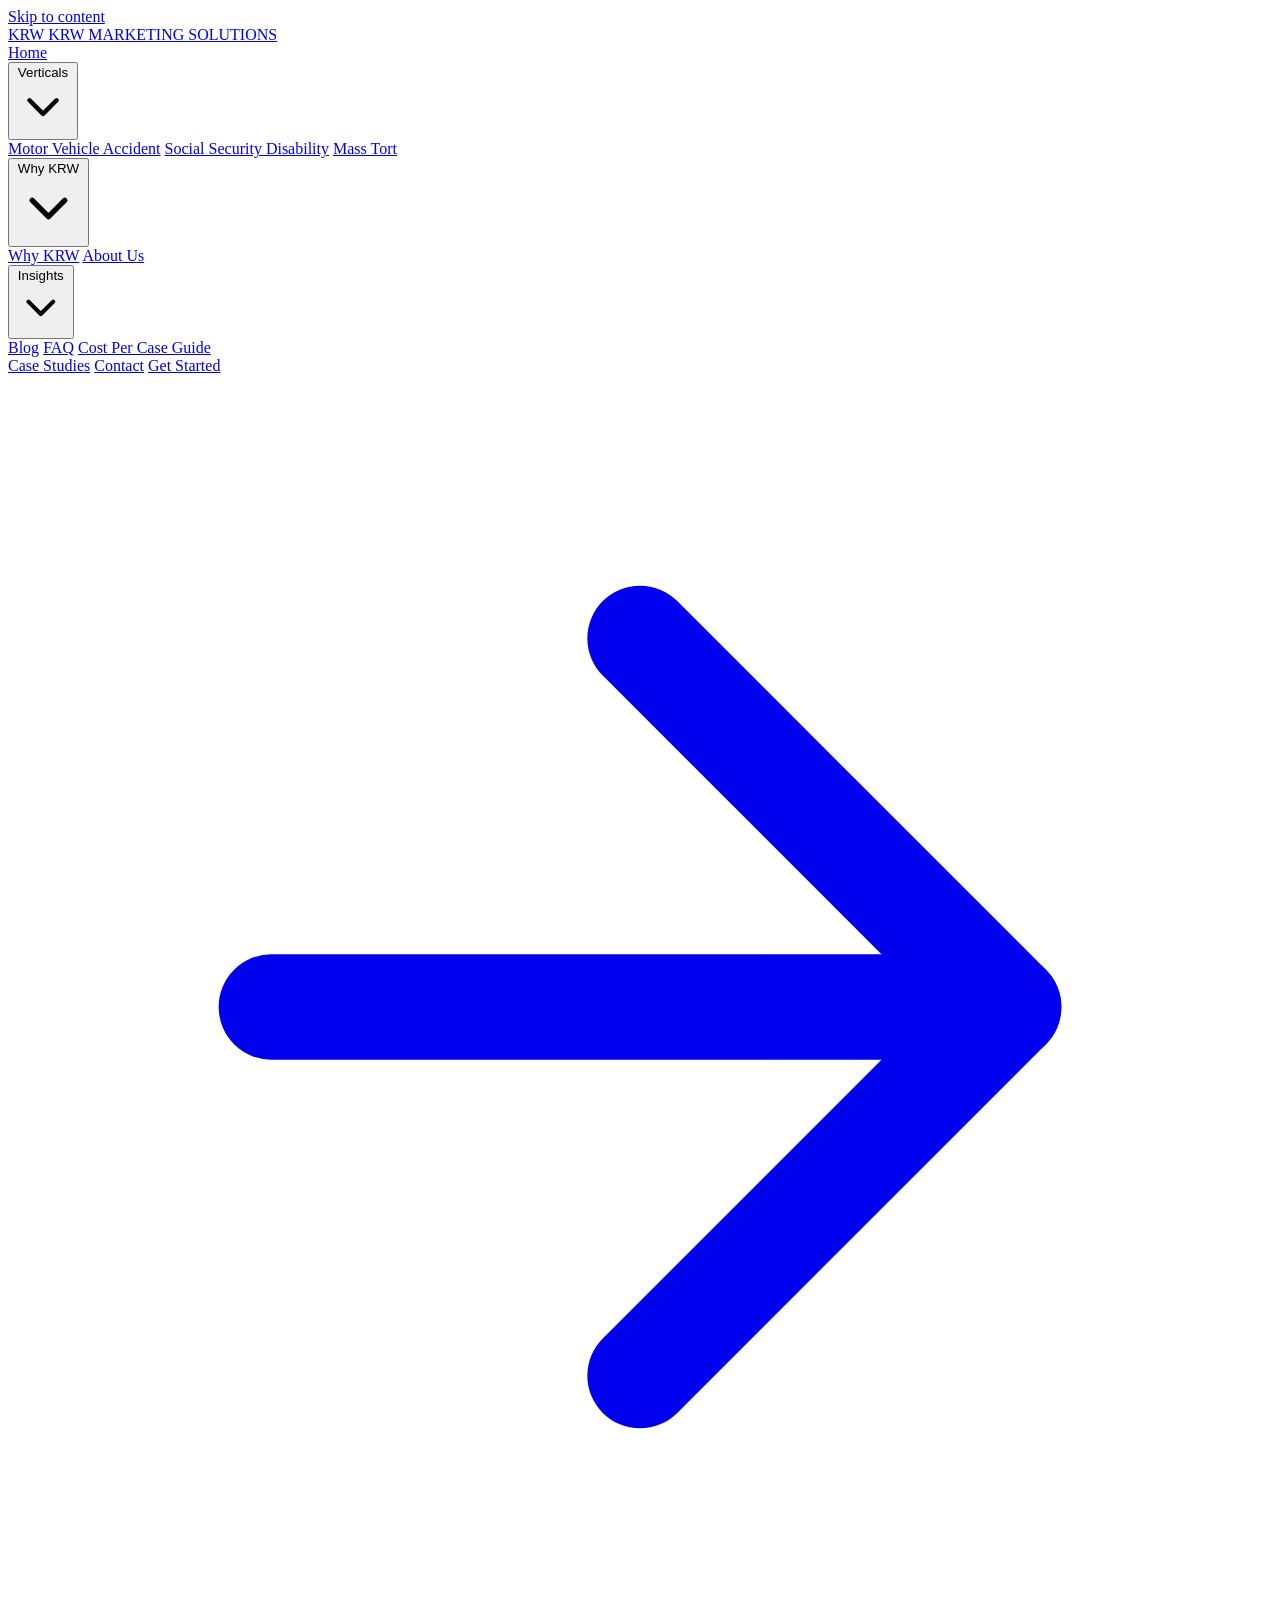
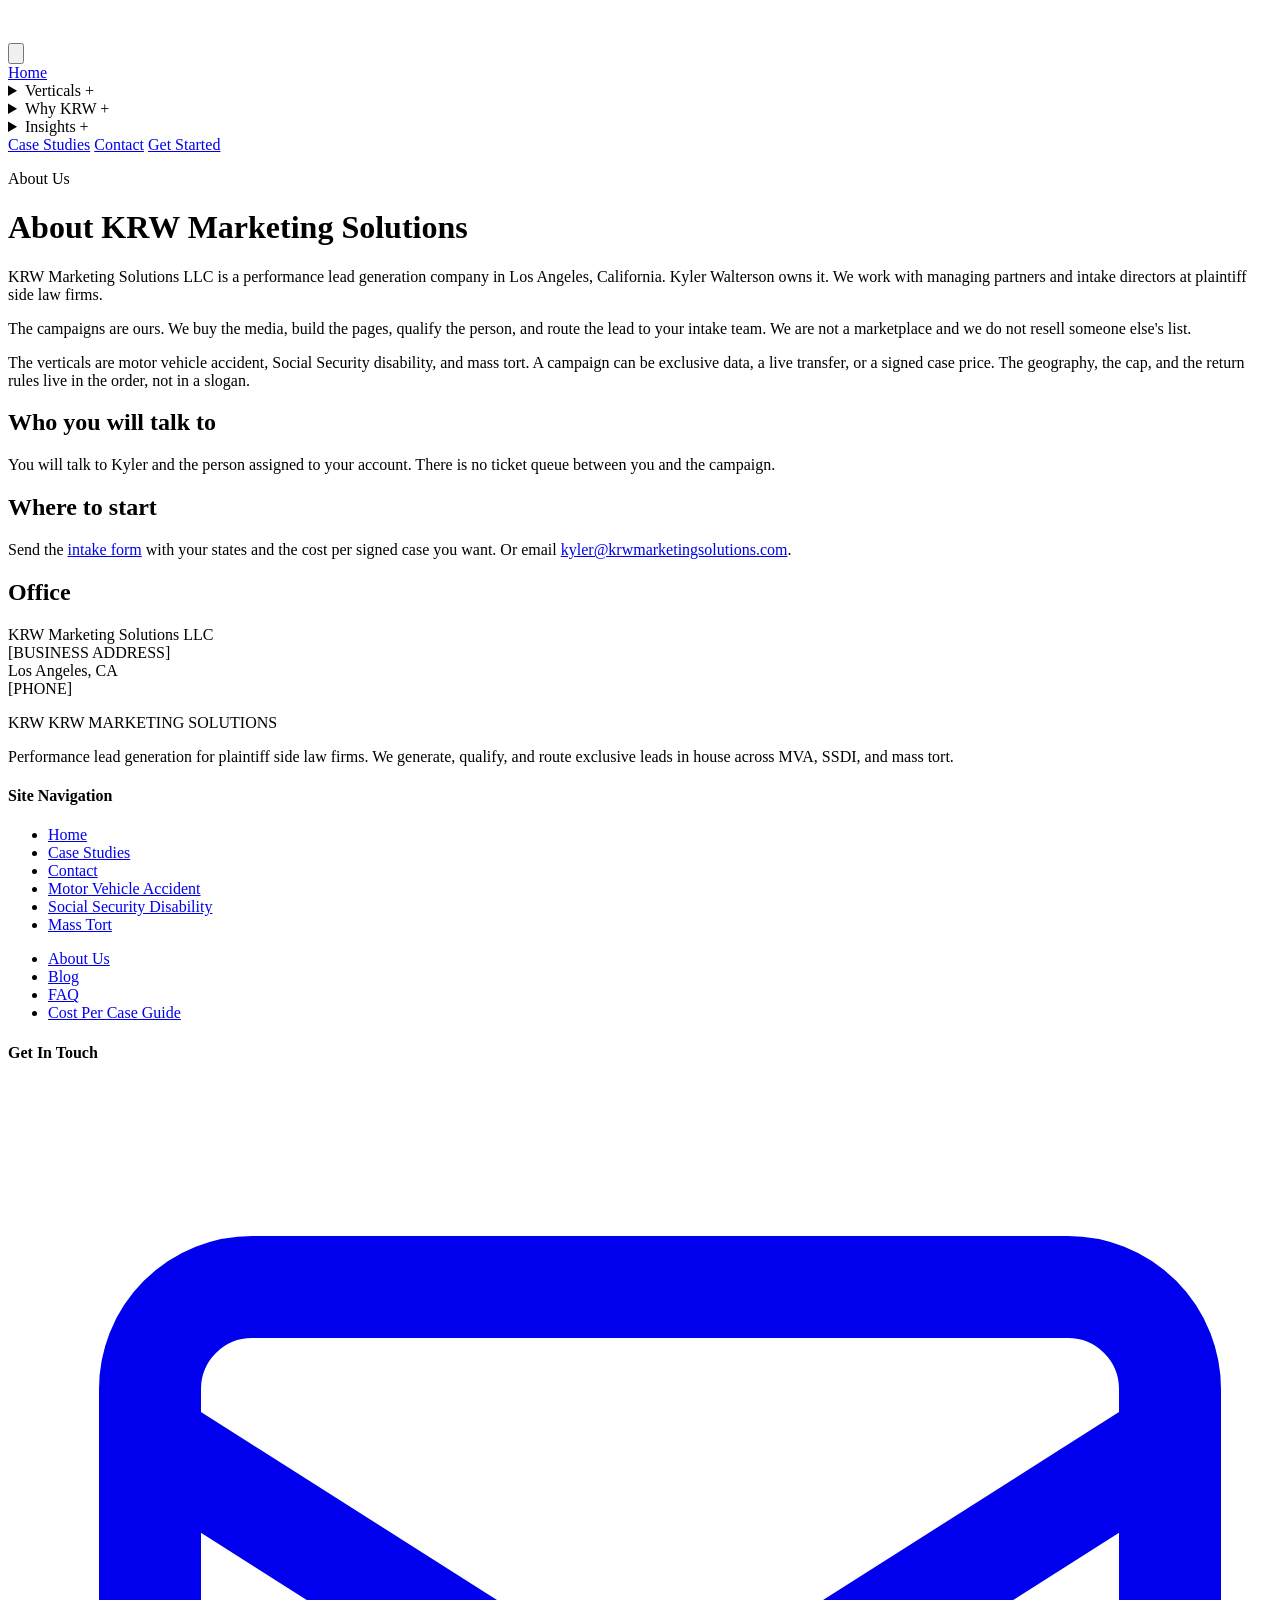
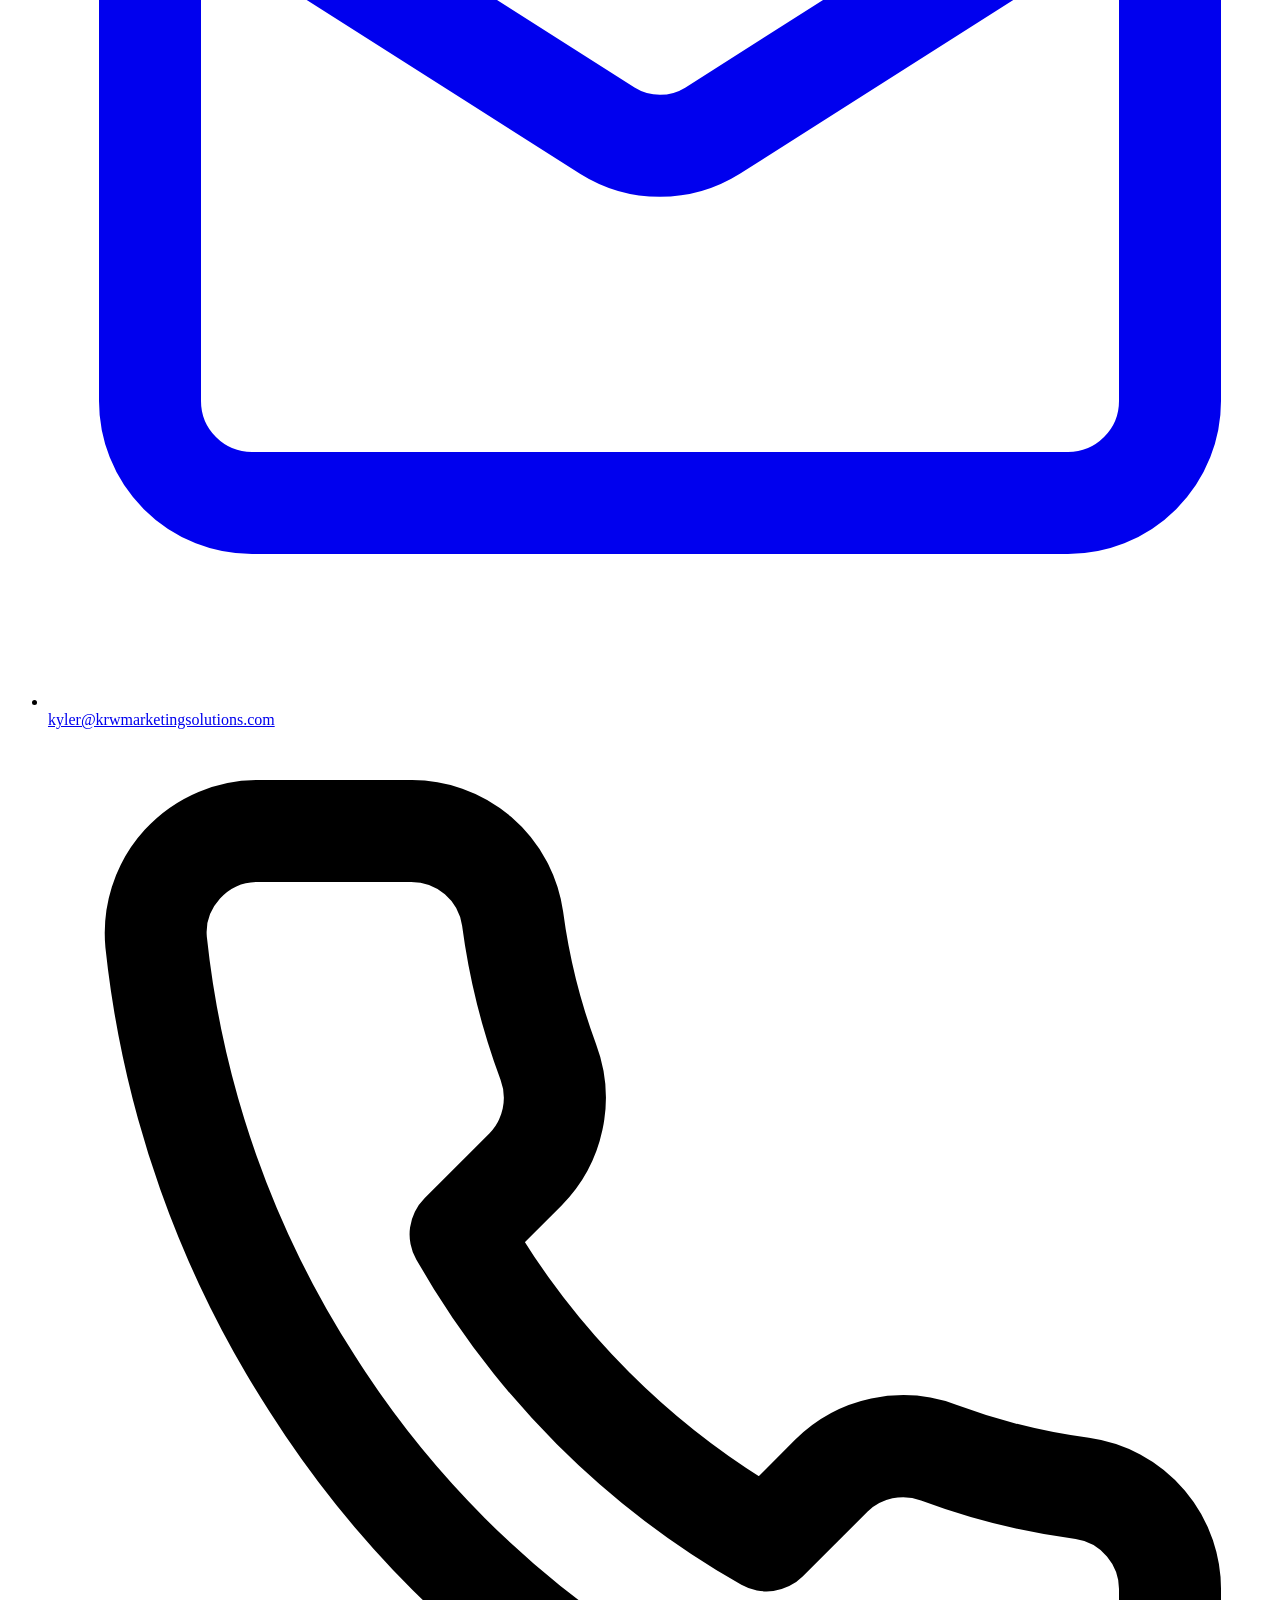
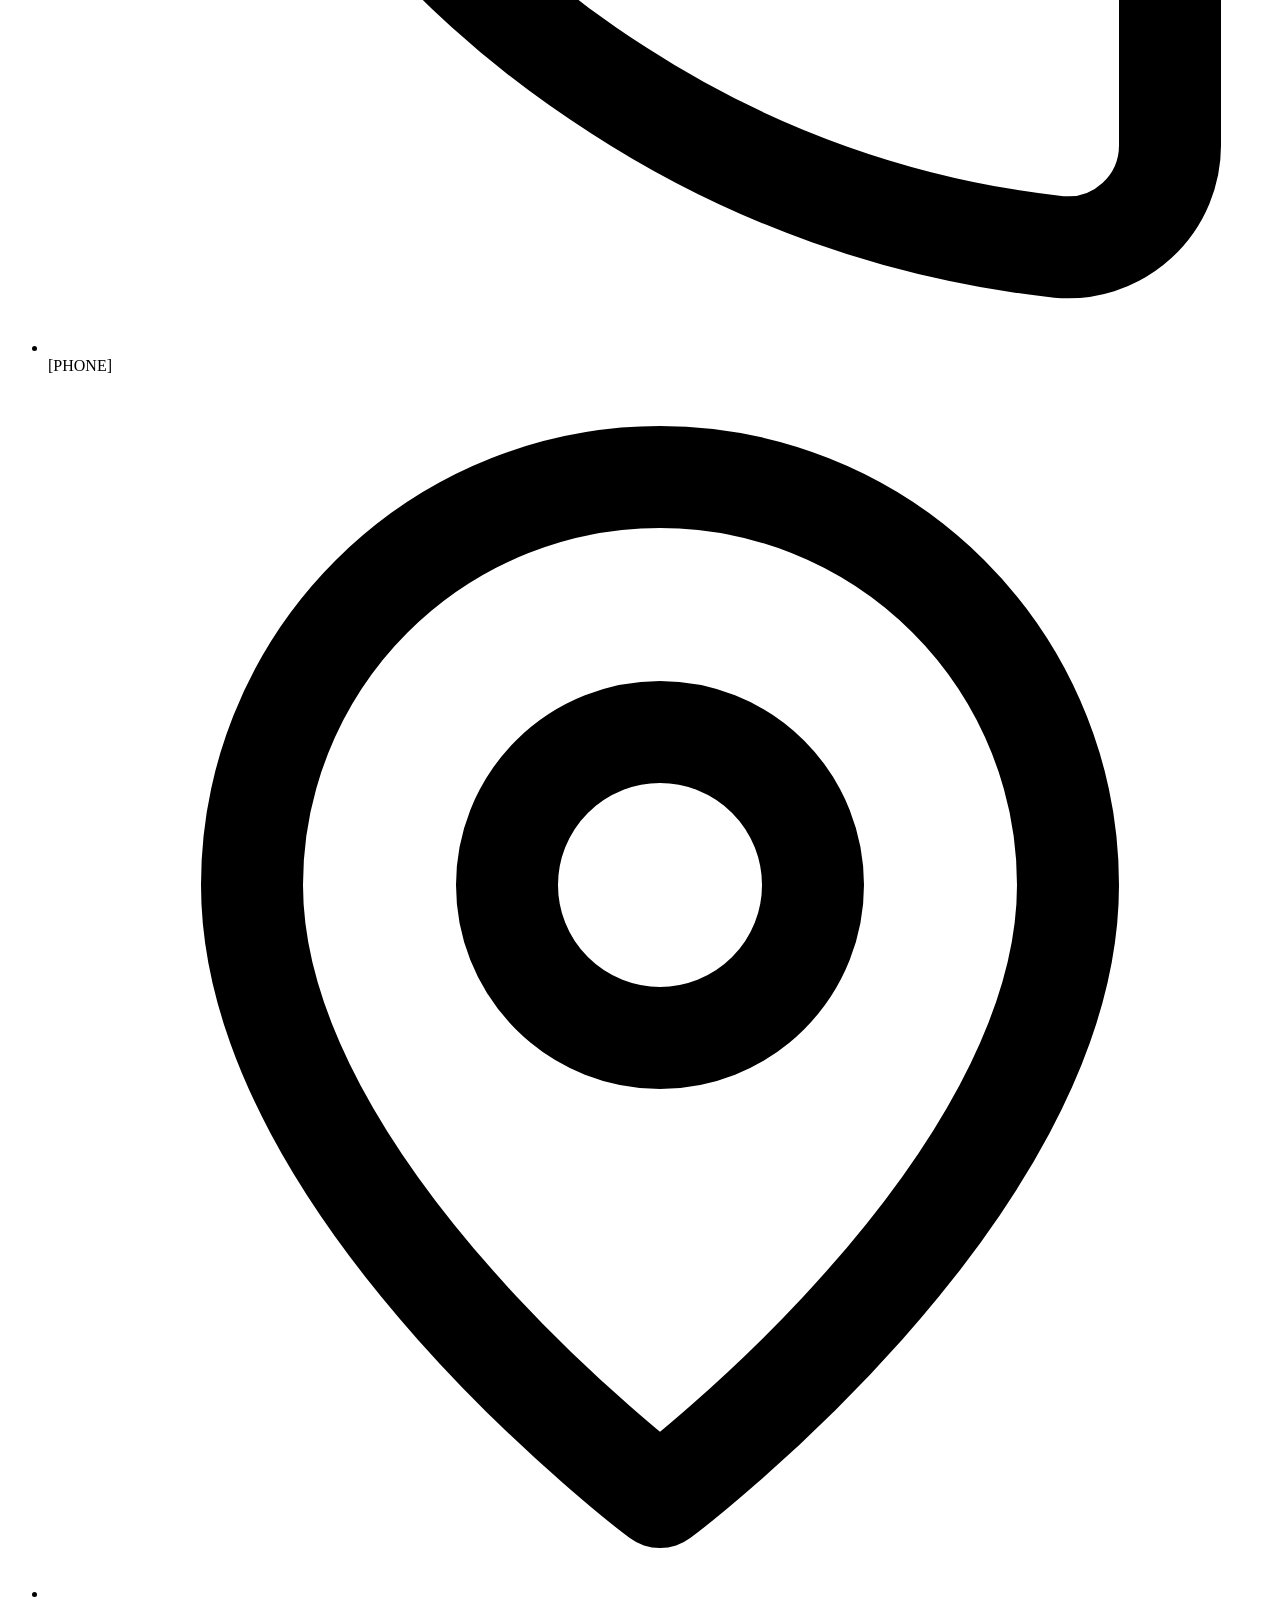
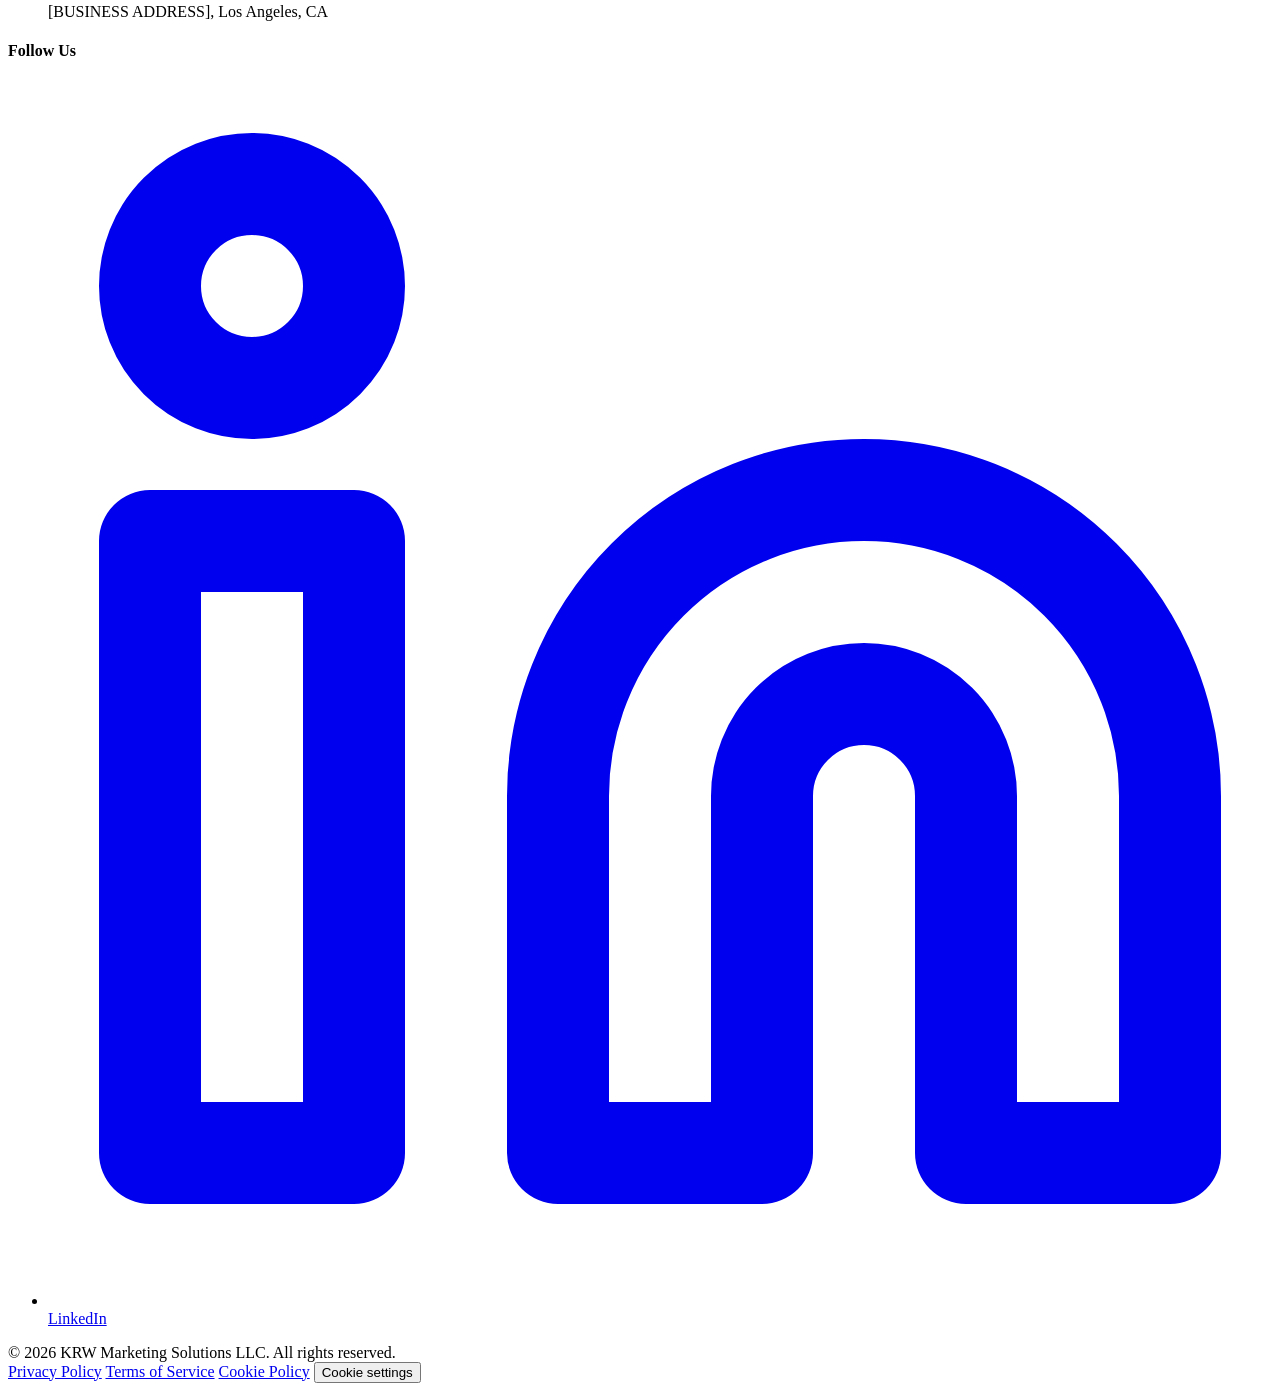
==== site/about/index.html @ 73160938 "Upgrade the live KRW site with real pages, intake, and tracking. Keep the published homepage design " ====
<!DOCTYPE html>
<html lang="en">
<head>
  <meta charset="UTF-8">
  <meta name="viewport" content="width=device-width, initial-scale=1.0">
  <title>About Us | KRW Marketing Solutions</title>
  <meta name="description" content="KRW Marketing Solutions LLC generates exclusive leads for plaintiff side law firms from Los Angeles.">
  <meta name="author" content="KRW Marketing Solutions LLC">
  <meta name="robots" content="index,follow">
  <link rel="canonical" href="https://krwmarketingsolutions.com/about/">
  <meta property="og:type" content="website">
  <meta property="og:site_name" content="KRW Marketing Solutions">
  <meta property="og:title" content="About Us | KRW Marketing Solutions">
  <meta property="og:description" content="KRW Marketing Solutions LLC generates exclusive leads for plaintiff side law firms from Los Angeles.">
  <meta property="og:url" content="https://krwmarketingsolutions.com/about/">
  <meta property="og:image" content="https://krwmarketingsolutions.com/og-image.png">
  <meta property="og:image:width" content="1200">
  <meta property="og:image:height" content="630">
  <meta property="og:image:alt" content="KRW Marketing Solutions">
  <meta name="twitter:card" content="summary_large_image">
  <meta name="twitter:title" content="About Us | KRW Marketing Solutions">
  <meta name="twitter:description" content="KRW Marketing Solutions LLC generates exclusive leads for plaintiff side law firms from Los Angeles.">
  <meta name="twitter:image" content="https://krwmarketingsolutions.com/og-image.png">
  <meta name="twitter:image:alt" content="KRW Marketing Solutions">
  <meta name="theme-color" content="#12261B">
  <link rel="icon" href="/favicon.ico" sizes="any">
  <link rel="icon" href="/favicon.svg" type="image/svg+xml">
  <link rel="icon" type="image/png" sizes="32x32" href="/favicon-32.png">
  <link rel="icon" type="image/png" sizes="16x16" href="/favicon-16.png">
  <link rel="apple-touch-icon" href="/apple-touch-icon.png">
  <link rel="preconnect" href="https://fonts.googleapis.com">
  <link rel="preconnect" href="https://fonts.gstatic.com" crossorigin>
  <link href="https://fonts.googleapis.com/css2?family=Cormorant+Garamond:ital,wght@0,500;0,600;0,700;1,500;1,600&family=Inter:wght@400;500;600&display=swap" rel="stylesheet">
  <link rel="stylesheet" href="/css/site.css">
  <script type="application/ld+json">
{
  "@context": "https://schema.org",
  "@graph": [
    {
      "@type": "Organization",
      "@id": "https://krwmarketingsolutions.com/#organization",
      "name": "KRW Marketing Solutions LLC",
      "url": "https://krwmarketingsolutions.com/",
      "email": "kyler@krwmarketingsolutions.com",
      "telephone": "[PHONE]",
      "logo": "https://krwmarketingsolutions.com/apple-touch-icon.png",
      "image": "https://krwmarketingsolutions.com/og-image.png",
      "address": {
        "@type": "PostalAddress",
        "streetAddress": "[BUSINESS ADDRESS]",
        "addressLocality": "Los Angeles",
        "addressRegion": "CA",
        "addressCountry": "US"
      },
      "founder": {
        "@type": "Person",
        "name": "Kyler Walterson"
      },
      "sameAs": [
        "https://www.linkedin.com/in/kyler-w-36794b117/"
      ]
    },
    {
      "@type": "ProfessionalService",
      "@id": "https://krwmarketingsolutions.com/#service",
      "name": "KRW Marketing Solutions LLC",
      "url": "https://krwmarketingsolutions.com/",
      "image": "https://krwmarketingsolutions.com/og-image.png",
      "email": "kyler@krwmarketingsolutions.com",
      "telephone": "[PHONE]",
      "parentOrganization": {
        "@id": "https://krwmarketingsolutions.com/#organization"
      },
      "address": {
        "@type": "PostalAddress",
        "streetAddress": "[BUSINESS ADDRESS]",
        "addressLocality": "Los Angeles",
        "addressRegion": "CA",
        "addressCountry": "US"
      },
      "areaServed": {
        "@type": "Country",
        "name": "United States"
      },
      "description": "Performance lead generation for plaintiff side law firms in motor vehicle accident, Social Security disability, and mass tort."
    }
  ]
}
</script>
</head>
<body>
  <a class="skip" href="#content">Skip to content</a>
  <nav class="nav" aria-label="Primary">
    <div class="container">
      <div class="nav__inner">
        <a class="brand" href="/" aria-label="KRW Marketing Solutions home">
          <span class="brand__mark">KRW</span>
          <span>
            <span class="brand__name">KRW</span>
            <span class="brand__sub">MARKETING SOLUTIONS</span>
          </span>
        </a>
        <div class="nav__links">
          <a class="nav__link" href="/">Home</a>
          <div class="nav__drop">
            <button type="button" aria-haspopup="true">Verticals
              <svg viewBox="0 0 24 24" fill="none" stroke="currentColor" stroke-width="2" stroke-linecap="round" stroke-linejoin="round"><path d="m6 9 6 6 6-6"/></svg>
            </button>
            <div class="nav__menu">
              <a href="/#mva">Motor Vehicle Accident</a>
              <a href="/#ssdi">Social Security Disability</a>
              <a href="/#mass-tort">Mass Tort</a>
            </div>
          </div>
          <div class="nav__drop">
            <button type="button" aria-haspopup="true">Why KRW
              <svg viewBox="0 0 24 24" fill="none" stroke="currentColor" stroke-width="2" stroke-linecap="round" stroke-linejoin="round"><path d="m6 9 6 6 6-6"/></svg>
            </button>
            <div class="nav__menu">
              <a href="/#why">Why KRW</a>
              <a href="/about/" aria-current="page">About Us</a>
            </div>
          </div>
          <div class="nav__drop">
            <button type="button" aria-haspopup="true">Insights
              <svg viewBox="0 0 24 24" fill="none" stroke="currentColor" stroke-width="2" stroke-linecap="round" stroke-linejoin="round"><path d="m6 9 6 6 6-6"/></svg>
            </button>
            <div class="nav__menu">
              <a href="/blog/">Blog</a>
              <a href="/faq/">FAQ</a>
              <a href="/cost-per-case/">Cost Per Case Guide</a>
            </div>
          </div>
          <a class="nav__link" href="/case-studies/">Case Studies</a>
          <a class="nav__link" href="/contact/">Contact</a>
          <a class="btn btn--primary btn--sm" href="/contact/#intake">Get Started
            <svg viewBox="0 0 24 24" fill="none" stroke="currentColor" stroke-width="2" stroke-linecap="round" stroke-linejoin="round"><path d="M5 12h14"/><path d="m12 5 7 7-7 7"/></svg>
          </a>
        </div>
        <button class="nav__toggle" type="button" aria-label="Toggle navigation menu" aria-expanded="false" aria-controls="mobileNav">
          <svg viewBox="0 0 24 24" fill="none" stroke="currentColor" stroke-width="2" stroke-linecap="round"><line x1="4" x2="20" y1="6" y2="6"/><line x1="4" x2="20" y1="12" y2="12"/><line x1="4" x2="20" y1="18" y2="18"/></svg>
        </button>
      </div>
      <div class="nav__mobile" id="mobileNav">
        <a href="/">Home</a>
        <details>
          <summary>Verticals <span>+</span></summary>
          <a href="/#mva">Motor Vehicle Accident</a>
          <a href="/#ssdi">Social Security Disability</a>
          <a href="/#mass-tort">Mass Tort</a>
        </details>
        <details>
          <summary>Why KRW <span>+</span></summary>
          <a href="/#why">Why KRW</a>
          <a href="/about/" aria-current="page">About Us</a>
        </details>
        <details>
          <summary>Insights <span>+</span></summary>
          <a href="/blog/">Blog</a>
          <a href="/faq/">FAQ</a>
          <a href="/cost-per-case/">Cost Per Case Guide</a>
        </details>
        <a href="/case-studies/">Case Studies</a>
        <a href="/contact/">Contact</a>
        <a class="btn btn--primary btn--full" href="/contact/#intake">Get Started</a>
      </div>
    </div>
  </nav>
  <main id="content" class="page">
    <div class="container">
      <div class="prose">
        <p class="kicker">About Us</p>
        <h1 class="h1">About KRW Marketing Solutions</h1>
        <p>KRW Marketing Solutions LLC is a performance lead generation company in Los Angeles, California. Kyler Walterson owns it. We work with managing partners and intake directors at plaintiff side law firms.</p>
        <p>The campaigns are ours. We buy the media, build the pages, qualify the person, and route the lead to your intake team. We are not a marketplace and we do not resell someone else's list.</p>
        <p>The verticals are motor vehicle accident, Social Security disability, and mass tort. A campaign can be exclusive data, a live transfer, or a signed case price. The geography, the cap, and the return rules live in the order, not in a slogan.</p>
        <h2>Who you will talk to</h2>
        <p>You will talk to Kyler and the person assigned to your account. There is no ticket queue between you and the campaign.</p>
        <h2>Where to start</h2>
        <p>Send the <a href="/contact/#intake">intake form</a> with your states and the cost per signed case you want. Or email <a href="mailto:kyler@krwmarketingsolutions.com">kyler@krwmarketingsolutions.com</a>.</p>
        <h2>Office</h2>
        <p>KRW Marketing Solutions LLC<br>[BUSINESS ADDRESS]<br>Los Angeles, CA<br>[PHONE]</p>
      </div>
    </div>
  </main>
  <footer class="footer">
    <div class="container">
      <div class="footer__top">
        <div>
          <div class="brand">
            <span class="brand__mark">KRW</span>
            <span>
              <span class="brand__name">KRW</span>
              <span class="brand__sub">MARKETING SOLUTIONS</span>
            </span>
          </div>
          <p class="footer__about">Performance lead generation for plaintiff side law firms. We generate, qualify, and route exclusive leads in house across MVA, SSDI, and mass tort.</p>
        </div>
        <div>
          <h4>Site Navigation</h4>
          <div class="footer__cols">
            <ul>
              <li><a href="/">Home</a></li>
              <li><a href="/case-studies/">Case Studies</a></li>
              <li><a href="/contact/">Contact</a></li>
              <li><a href="/#mva">Motor Vehicle Accident</a></li>
              <li><a href="/#ssdi">Social Security Disability</a></li>
              <li><a href="/#mass-tort">Mass Tort</a></li>
            </ul>
            <ul>
              <li><a href="/about/">About Us</a></li>
              <li><a href="/blog/">Blog</a></li>
              <li><a href="/faq/">FAQ</a></li>
              <li><a href="/cost-per-case/">Cost Per Case Guide</a></li>
            </ul>
          </div>
        </div>
      </div>
      <div class="footer__mid">
        <div>
          <h4>Get In Touch</h4>
          <ul>
            <li><a class="footer__contact" href="mailto:kyler@krwmarketingsolutions.com"><svg viewBox="0 0 24 24" fill="none" stroke="currentColor" stroke-width="2" stroke-linecap="round" stroke-linejoin="round"><rect width="20" height="16" x="2" y="4" rx="2"/><path d="m22 7-8.97 5.7a1.94 1.94 0 0 1-2.06 0L2 7"/></svg>kyler@krwmarketingsolutions.com</a></li>
            <li><span class="footer__contact"><svg viewBox="0 0 24 24" fill="none" stroke="currentColor" stroke-width="2" stroke-linecap="round" stroke-linejoin="round"><path d="M22 16.92v3a2 2 0 0 1-2.18 2 19.79 19.79 0 0 1-8.63-3.07 19.5 19.5 0 0 1-6-6 19.79 19.79 0 0 1-3.07-8.67A2 2 0 0 1 4.11 2h3a2 2 0 0 1 2 1.72 12.84 12.84 0 0 0 .7 2.81 2 2 0 0 1-.45 2.11L8.09 9.91a16 16 0 0 0 6 6l1.27-1.27a2 2 0 0 1 2.11-.45 12.84 12.84 0 0 0 2.81.7A2 2 0 0 1 22 16.92z"/></svg>[PHONE]</span></li>
            <li><span class="footer__contact"><svg viewBox="0 0 24 24" fill="none" stroke="currentColor" stroke-width="2" stroke-linecap="round" stroke-linejoin="round"><path d="M20 10c0 6-8 12-8 12s-8-6-8-12a8 8 0 0 1 16 0Z"/><circle cx="12" cy="10" r="3"/></svg>[BUSINESS ADDRESS], Los Angeles, CA</span></li>
          </ul>
        </div>
        <div>
          <h4>Follow Us</h4>
          <ul>
            <li><a class="footer__contact" href="https://www.linkedin.com/in/kyler-w-36794b117/" target="_blank" rel="noopener"><svg viewBox="0 0 24 24" fill="none" stroke="currentColor" stroke-width="2" stroke-linecap="round" stroke-linejoin="round"><path d="M16 8a6 6 0 0 1 6 6v7h-4v-7a2 2 0 0 0-4 0v7h-4v-7a6 6 0 0 1 6-6z"/><rect width="4" height="12" x="2" y="9"/><circle cx="4" cy="4" r="2"/></svg>LinkedIn</a></li>
          </ul>
        </div>
      </div>
      <div class="footer__bottom">
        <div>© 2026 KRW Marketing Solutions LLC. All rights reserved.</div>
        <nav class="footer__policies" aria-label="Policies">
          <a href="/privacy/">Privacy Policy</a>
          <a href="/terms/">Terms of Service</a>
          <a href="/cookies/">Cookie Policy</a>
          <button type="button" class="footer__cookie" data-cookie-settings>Cookie settings</button>
        </nav>
      </div>
    </div>
  </footer>
  <div class="cookie" id="cookieBanner" hidden>
    <p>We use cookies for analytics and advertising only after you allow them. The choice is stored in this browser. Read the <a href="/cookies/">Cookie Policy</a>.</p>
    <div class="cookie__actions">
      <button type="button" class="btn btn--tan btn--sm" data-consent="accepted">Allow cookies</button>
      <button type="button" class="btn btn--ghost btn--sm" data-consent="declined">Decline</button>
    </div>
  </div>
  <script src="/js/config.js"></script>
  <script src="/js/tracking.js"></script>
  <script src="/js/consent.js"></script>
  <script src="/js/booking.js"></script>
  <script src="/js/forms.js"></script>
  <script src="/js/nav.js"></script>
</body>
</html>
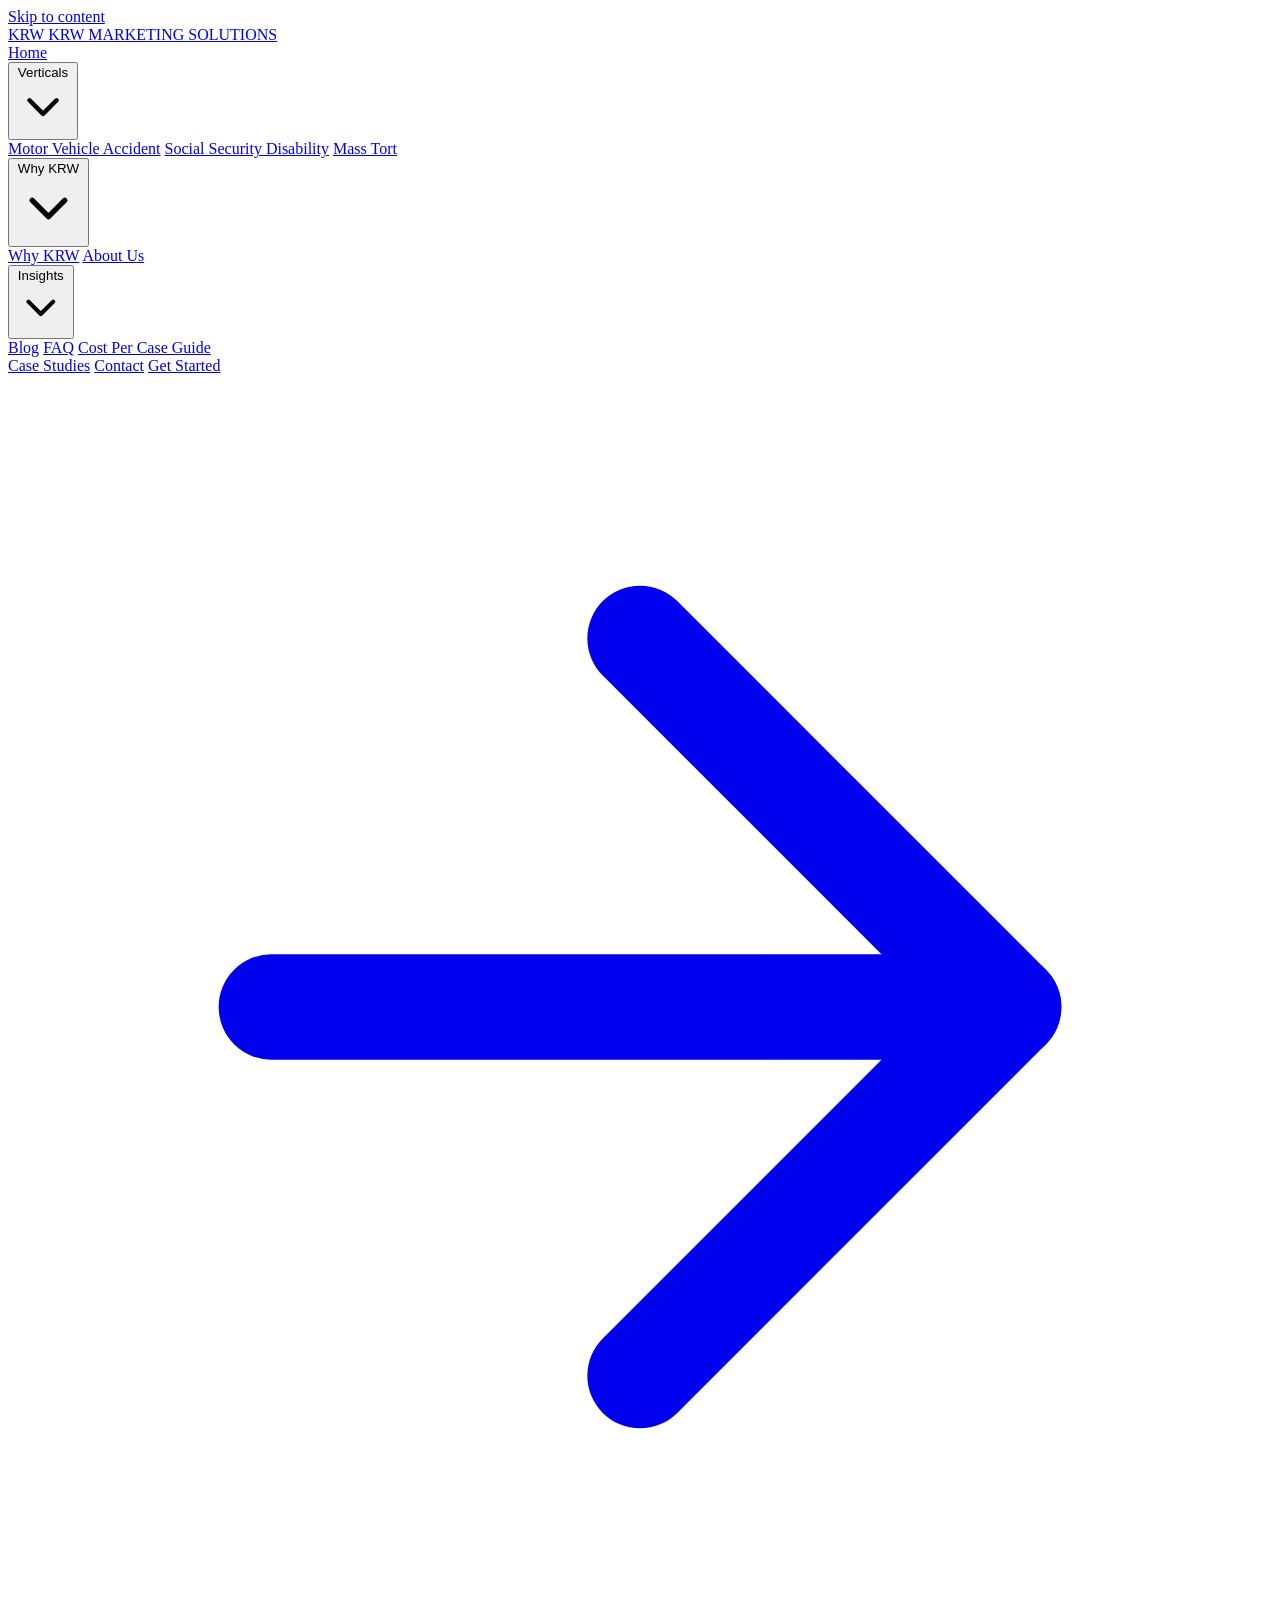
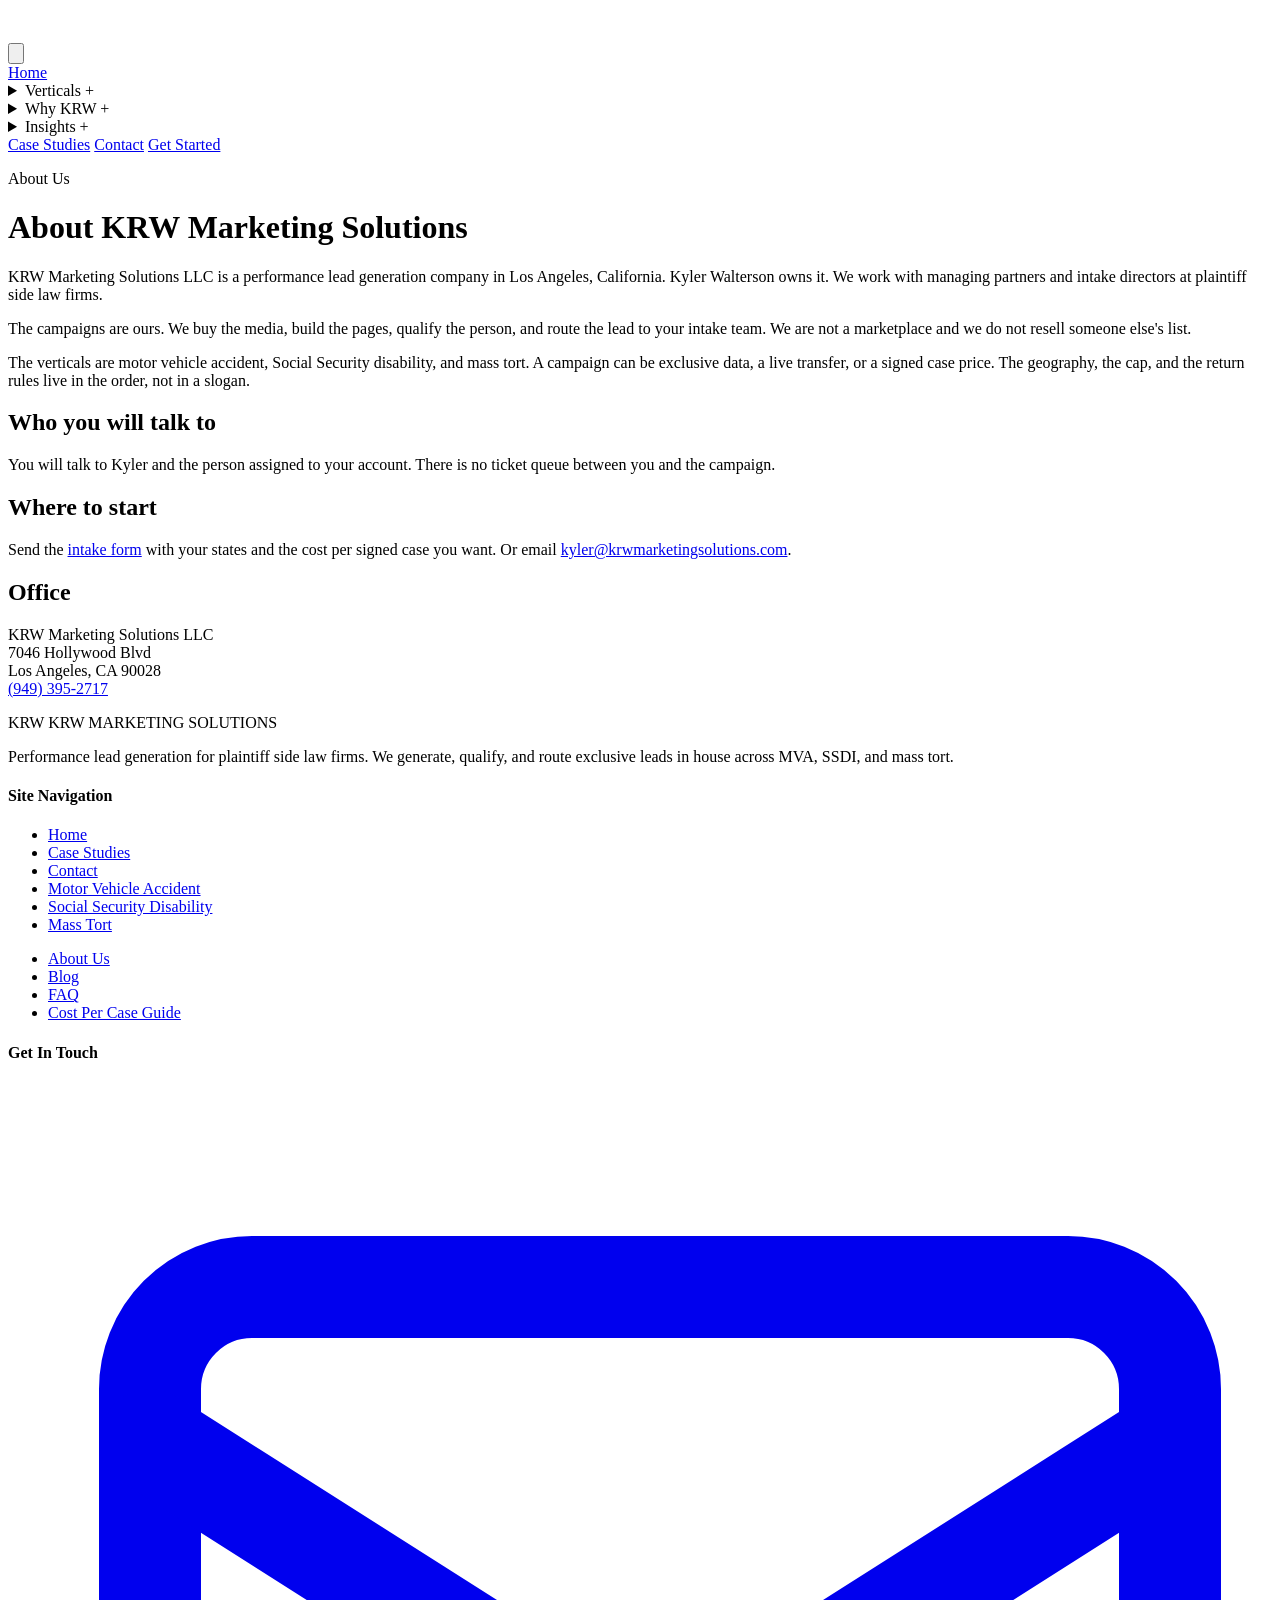
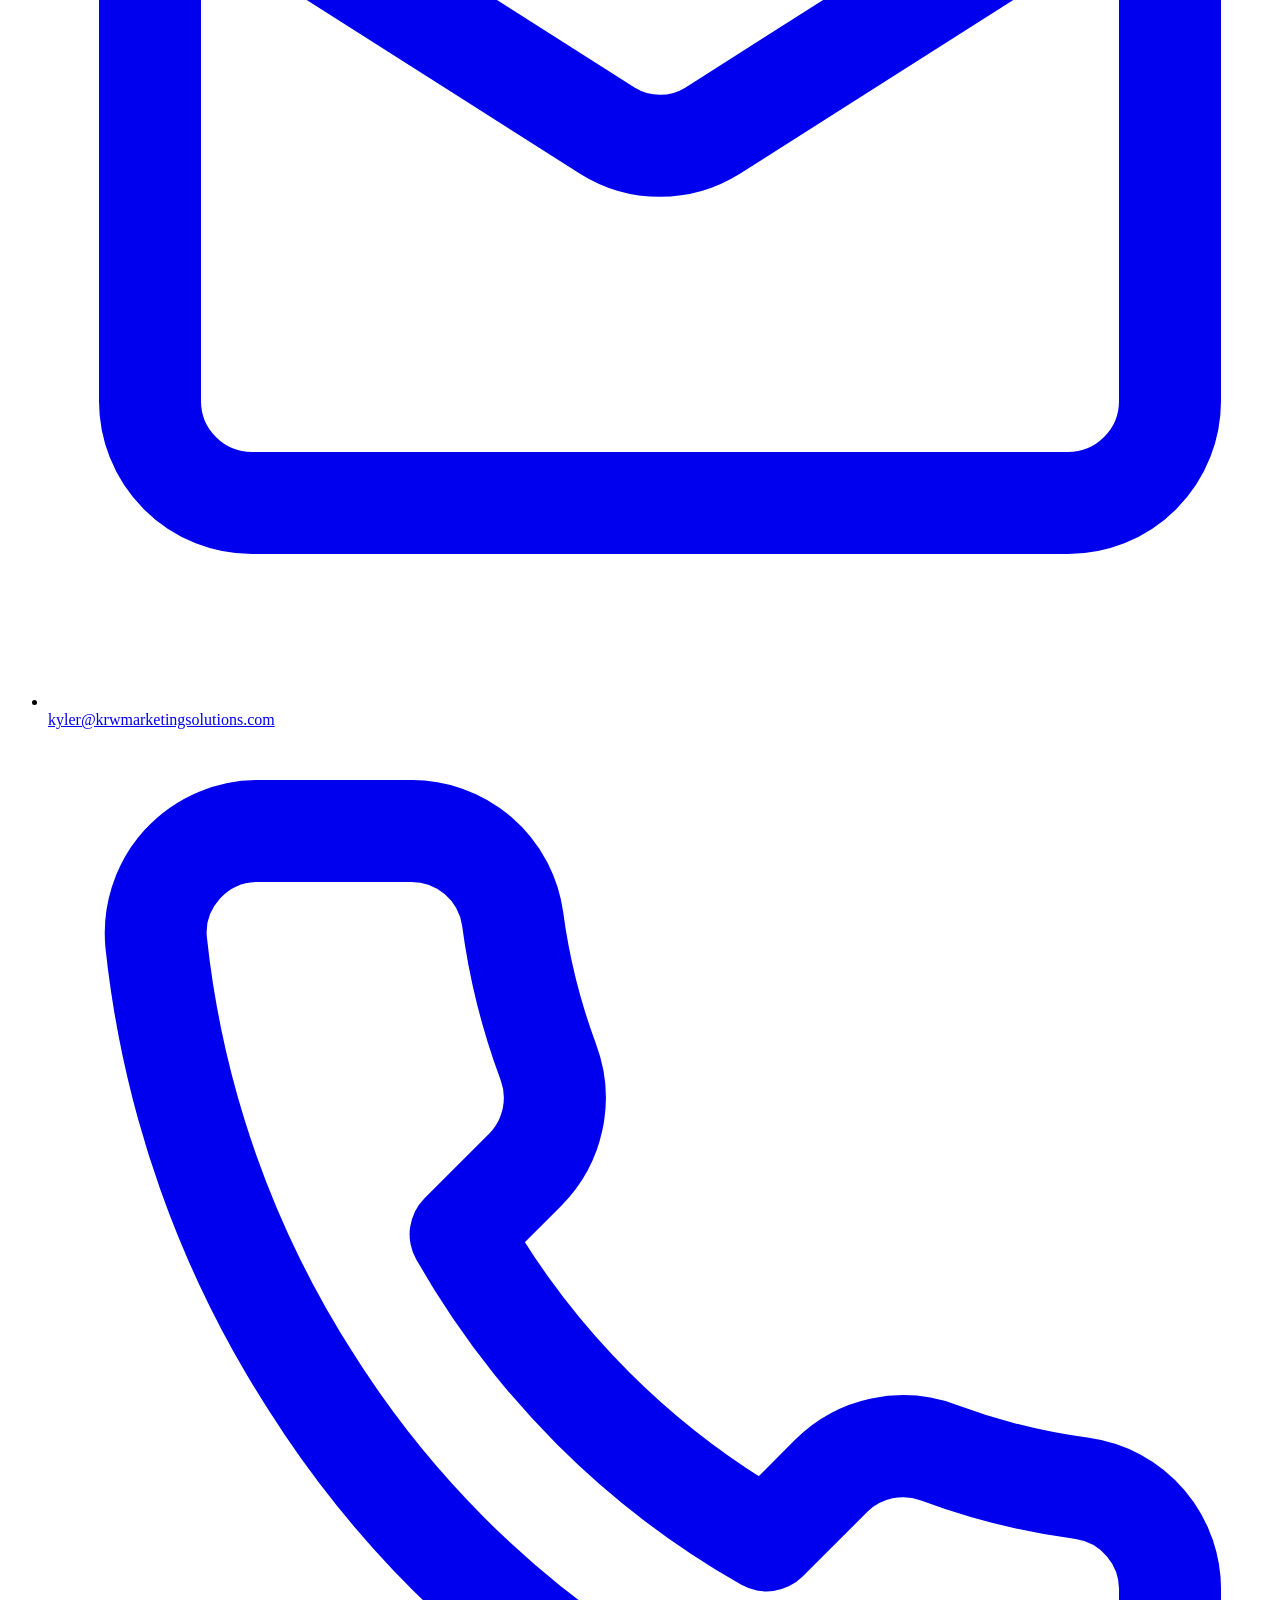
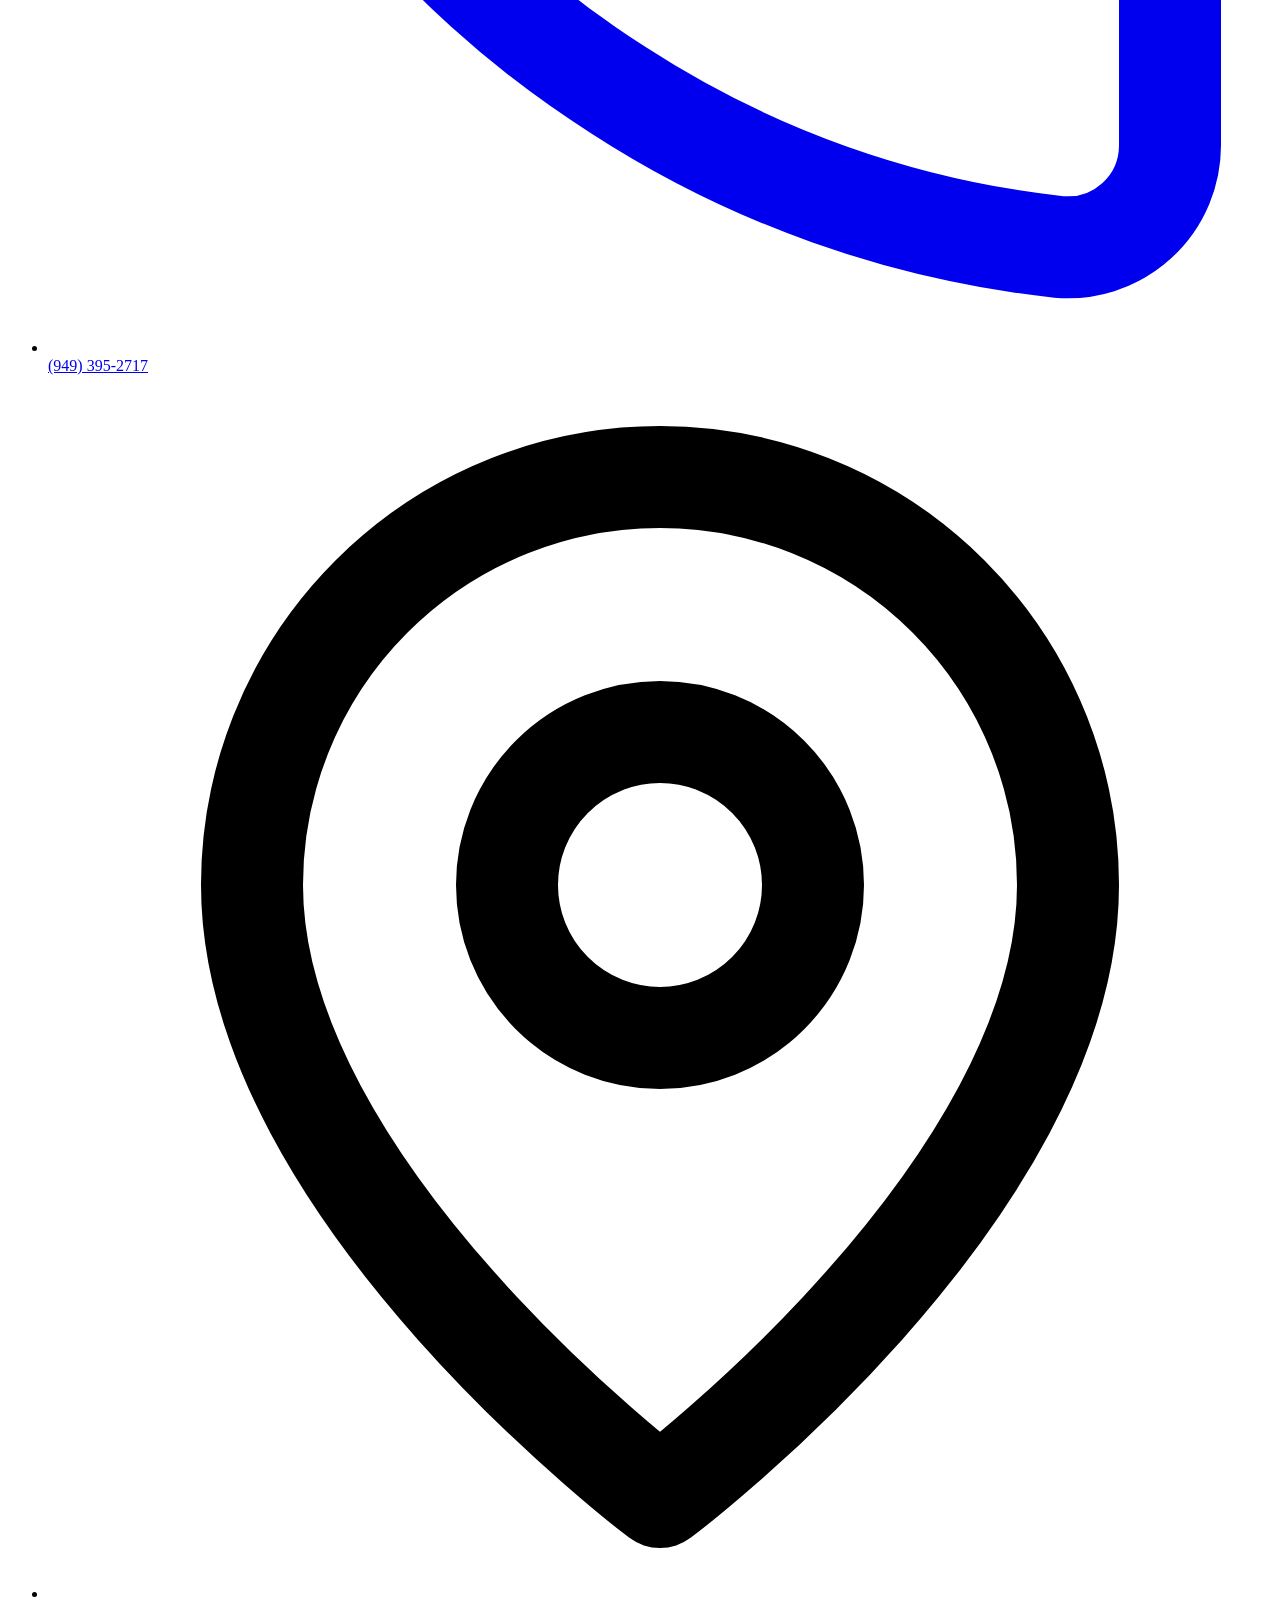
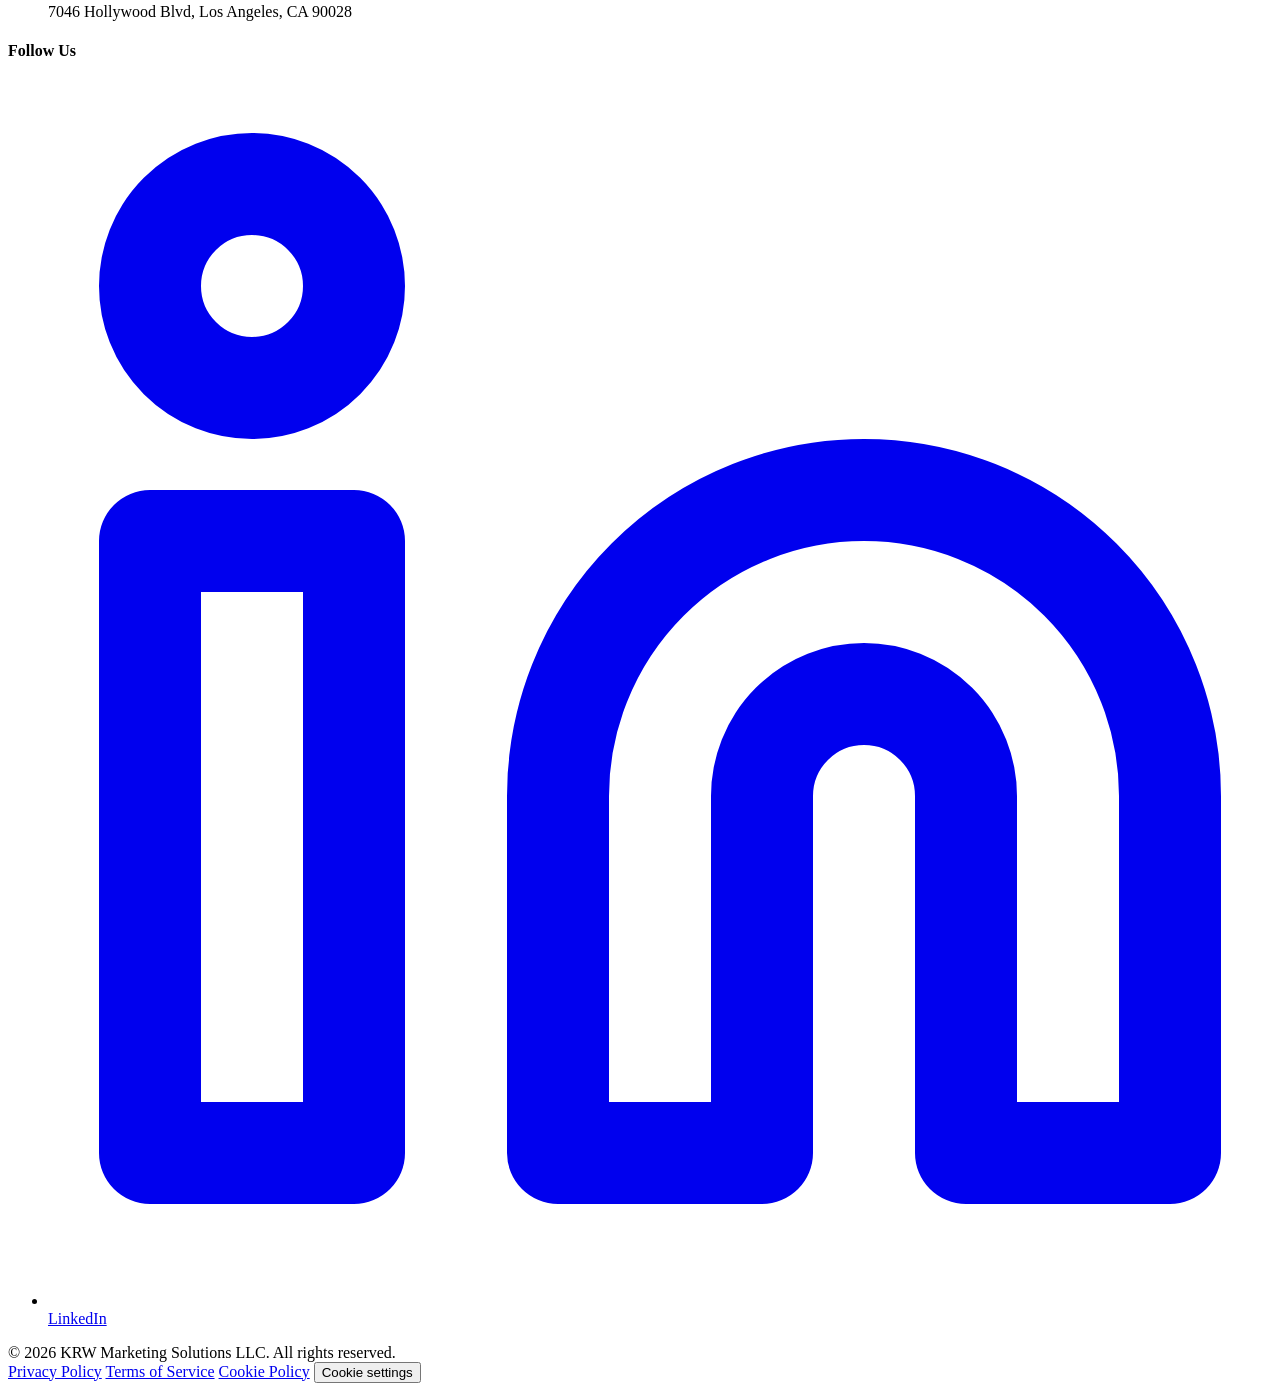
==== commit 0234e41b: "Add the confirmed phone, address, and homepage stats. Use the owner's Los Angeles office and phone o" ====
--- a/site/about/index.html
+++ b/site/about/index.html
@@ -42,14 +42,15 @@
       "name": "KRW Marketing Solutions LLC",
       "url": "https://krwmarketingsolutions.com/",
       "email": "kyler@krwmarketingsolutions.com",
-      "telephone": "[PHONE]",
+      "telephone": "+1-949-395-2717",
       "logo": "https://krwmarketingsolutions.com/apple-touch-icon.png",
       "image": "https://krwmarketingsolutions.com/og-image.png",
       "address": {
         "@type": "PostalAddress",
-        "streetAddress": "[BUSINESS ADDRESS]",
+        "streetAddress": "7046 Hollywood Blvd",
         "addressLocality": "Los Angeles",
         "addressRegion": "CA",
+        "postalCode": "90028",
         "addressCountry": "US"
       },
       "founder": {
@@ -67,15 +68,16 @@
       "url": "https://krwmarketingsolutions.com/",
       "image": "https://krwmarketingsolutions.com/og-image.png",
       "email": "kyler@krwmarketingsolutions.com",
-      "telephone": "[PHONE]",
+      "telephone": "+1-949-395-2717",
       "parentOrganization": {
         "@id": "https://krwmarketingsolutions.com/#organization"
       },
       "address": {
         "@type": "PostalAddress",
-        "streetAddress": "[BUSINESS ADDRESS]",
+        "streetAddress": "7046 Hollywood Blvd",
         "addressLocality": "Los Angeles",
         "addressRegion": "CA",
+        "postalCode": "90028",
         "addressCountry": "US"
       },
       "areaServed": {
@@ -179,7 +181,7 @@
         <h2>Where to start</h2>
         <p>Send the <a href="/contact/#intake">intake form</a> with your states and the cost per signed case you want. Or email <a href="mailto:kyler@krwmarketingsolutions.com">kyler@krwmarketingsolutions.com</a>.</p>
         <h2>Office</h2>
-        <p>KRW Marketing Solutions LLC<br>[BUSINESS ADDRESS]<br>Los Angeles, CA<br>[PHONE]</p>
+        <p>KRW Marketing Solutions LLC<br>7046 Hollywood Blvd<br>Los Angeles, CA 90028<br><a href="tel:+19493952717">(949) 395-2717</a></p>
       </div>
     </div>
   </main>
@@ -221,8 +223,8 @@
           <h4>Get In Touch</h4>
           <ul>
             <li><a class="footer__contact" href="mailto:kyler@krwmarketingsolutions.com"><svg viewBox="0 0 24 24" fill="none" stroke="currentColor" stroke-width="2" stroke-linecap="round" stroke-linejoin="round"><rect width="20" height="16" x="2" y="4" rx="2"/><path d="m22 7-8.97 5.7a1.94 1.94 0 0 1-2.06 0L2 7"/></svg>kyler@krwmarketingsolutions.com</a></li>
-            <li><span class="footer__contact"><svg viewBox="0 0 24 24" fill="none" stroke="currentColor" stroke-width="2" stroke-linecap="round" stroke-linejoin="round"><path d="M22 16.92v3a2 2 0 0 1-2.18 2 19.79 19.79 0 0 1-8.63-3.07 19.5 19.5 0 0 1-6-6 19.79 19.79 0 0 1-3.07-8.67A2 2 0 0 1 4.11 2h3a2 2 0 0 1 2 1.72 12.84 12.84 0 0 0 .7 2.81 2 2 0 0 1-.45 2.11L8.09 9.91a16 16 0 0 0 6 6l1.27-1.27a2 2 0 0 1 2.11-.45 12.84 12.84 0 0 0 2.81.7A2 2 0 0 1 22 16.92z"/></svg>[PHONE]</span></li>
-            <li><span class="footer__contact"><svg viewBox="0 0 24 24" fill="none" stroke="currentColor" stroke-width="2" stroke-linecap="round" stroke-linejoin="round"><path d="M20 10c0 6-8 12-8 12s-8-6-8-12a8 8 0 0 1 16 0Z"/><circle cx="12" cy="10" r="3"/></svg>[BUSINESS ADDRESS], Los Angeles, CA</span></li>
+            <li><a class="footer__contact" href="tel:+19493952717"><svg viewBox="0 0 24 24" fill="none" stroke="currentColor" stroke-width="2" stroke-linecap="round" stroke-linejoin="round"><path d="M22 16.92v3a2 2 0 0 1-2.18 2 19.79 19.79 0 0 1-8.63-3.07 19.5 19.5 0 0 1-6-6 19.79 19.79 0 0 1-3.07-8.67A2 2 0 0 1 4.11 2h3a2 2 0 0 1 2 1.72 12.84 12.84 0 0 0 .7 2.81 2 2 0 0 1-.45 2.11L8.09 9.91a16 16 0 0 0 6 6l1.27-1.27a2 2 0 0 1 2.11-.45 12.84 12.84 0 0 0 2.81.7A2 2 0 0 1 22 16.92z"/></svg>(949) 395-2717</a></li>
+            <li><span class="footer__contact"><svg viewBox="0 0 24 24" fill="none" stroke="currentColor" stroke-width="2" stroke-linecap="round" stroke-linejoin="round"><path d="M20 10c0 6-8 12-8 12s-8-6-8-12a8 8 0 0 1 16 0Z"/><circle cx="12" cy="10" r="3"/></svg>7046 Hollywood Blvd, Los Angeles, CA 90028</span></li>
           </ul>
         </div>
         <div>
